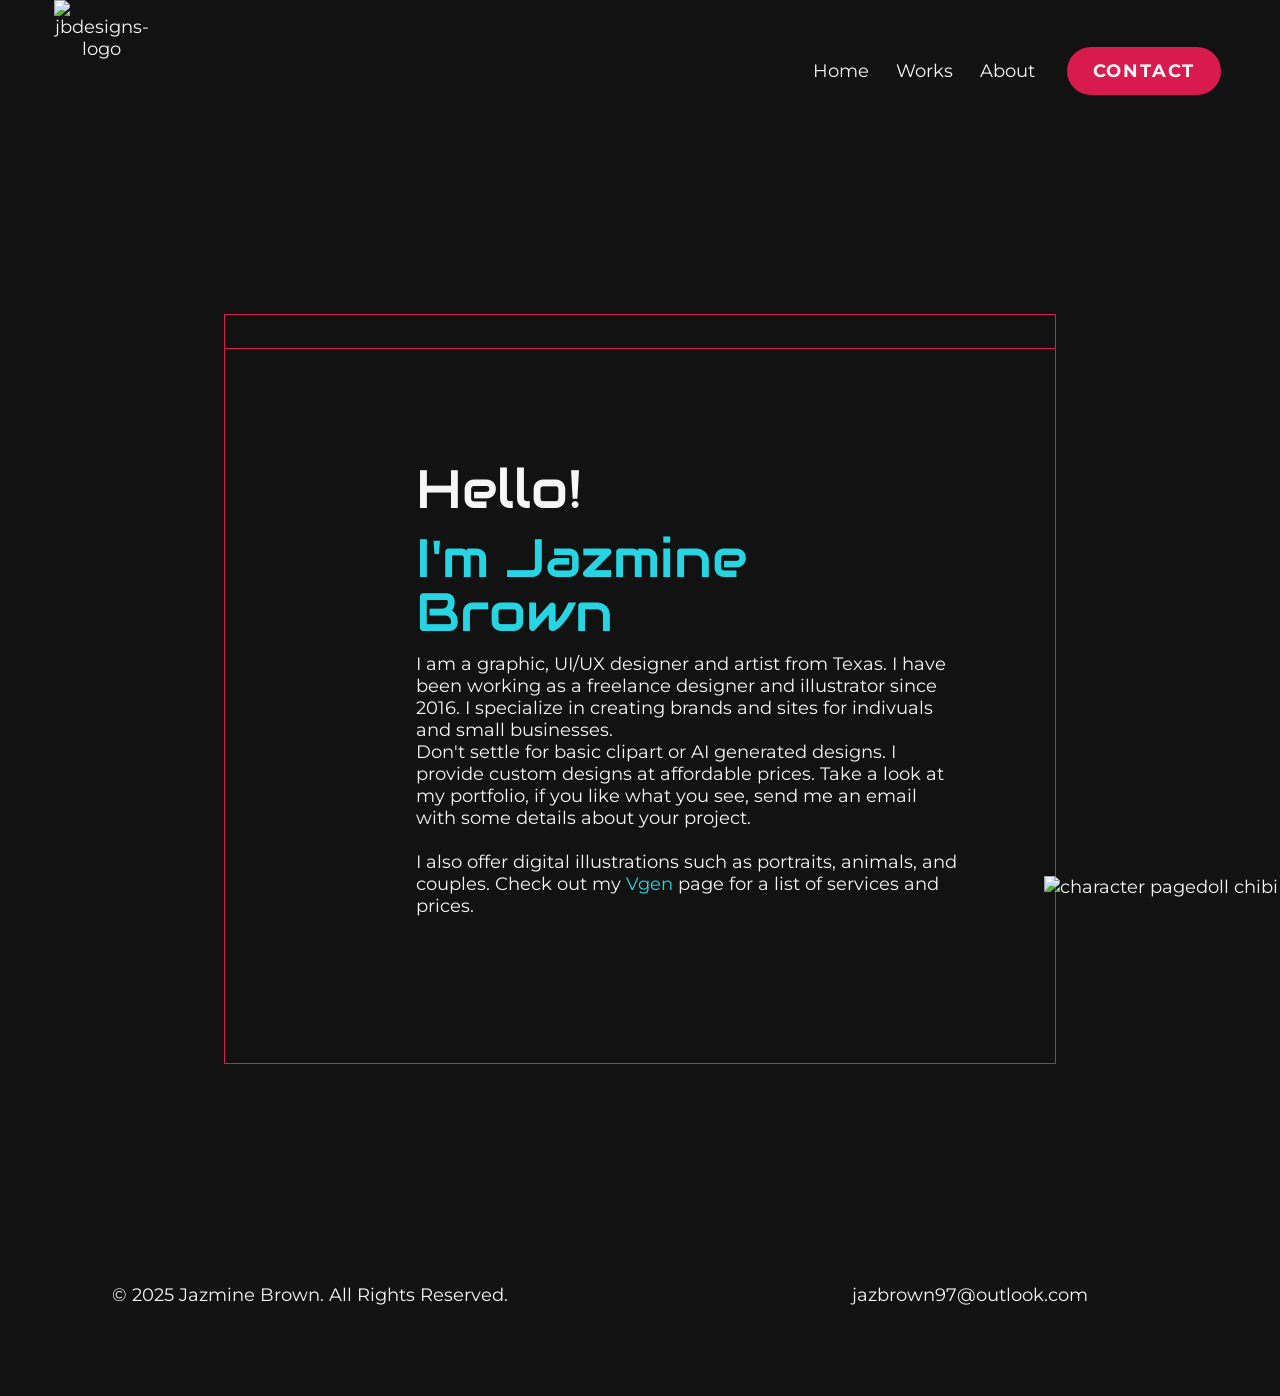
==== about.html @ 172fce67 "update base font size" ====
<!DOCTYPE html>
<html lang="en">
<head>
    <meta charset="UTF-8">
    <meta name="viewport" content="width=device-width, initial-scale=1.0">
    <link rel="stylesheet" href="style.css">
    <link rel="icon" type="image/x-icon" href="/images/jb_logo_favicon.ico">
    <script src="https://kit.fontawesome.com/9db0402647.js" crossorigin="anonymous"></script>
    <title>About Jazmine Brown</title>
</head>
<body>
    <script src="script.js"></script>
    <nav class="aboutnavbar">
        <div class="navbar">
            <div class="logo">
                <a href="home.html"><img src="https://i.ibb.co/W4WKJHxs/JB-logo-trans-bg.png" alt="jbdesigns-logo"></a>
            </div>
            <div class="menu">
                <ul>
                    <li><a href="/project4/index.html">Home</a></li>
                    <li><a href="/project4/works.html">Works</a></li>
                    <li><a href="/project4/about.html">About</a></li>
                    <li><a href="/project4/contact.html" class="btn btn-cta" >Contact</a></li>
                </ul>
            </div>
        </div>
    </nav>

    <main>
        <header class="hero-wrapper about-hero">
            <!-- Cosmetic bar to create browser window look -->
            <div class="title-bar"></div>
            <div class="hero-container about">
                <div class="hero-text">
                    <h1>Hello!</h1>
                    <h1 class="line-2">I'm Jazmine Brown</h1>
                    <p>I am a graphic, UI/UX designer and artist from Texas. I have been working as a freelance designer and illustrator since 2016. I specialize in creating brands and sites for indivuals and small businesses.
                    <br>
                    Don't settle for basic clipart or AI generated designs. I provide custom designs at affordable prices. Take a look at my portfolio, if you like what you see, send me an email with some details about your project.
                    <br>
                    <br>
                    I also offer digital illustrations such as portraits, animals, and couples. Check out my <a href="https://vgen.co/hybridarts" class="vgenlink">Vgen</a> page for a list of services and prices.</p>
                </div>
                <!-- <div class="hero-img"><img src="https://i.ibb.co/mr95vJFh/DSCF1188.jpg" alt="profile picture" class="me"></div> -->
            </div>
        </header>

        <!-- Pagedoll -->
            <div class="pagedoll-container">
                <a href="#" target="_blank">
                    <img src="https://i.ibb.co/GfQDMfhZ/sairi-pagedoll-eyes-open.png"
                    onmouseover="this.src='https://i.ibb.co/KjbV4WTh/sairi-pagedoll-eyes-closed.png';"
                    onmouseout="this.src='https://i.ibb.co/GfQDMfhZ/sairi-pagedoll-eyes-open.png';" alt="character pagedoll chibi">
                </a>
                <span class="tooltip">Back to top</span>
            </div>
    </main>
    <footer>
        <div class="copyright">
            <p>&copy; 2025 Jazmine Brown. All Rights Reserved.</p>
        </div>
        <div class="icons">
            <a href="https://www.linkedin.com/in/jazmine-d-brown/"><i class="fa-brands fa-linkedin"></i></a>
            <a href="https://www.behance.net/jazminedbrown"><i class="fa-brands fa-behance"></i></a>
            <a href="https://dribbble.com/jazminedbrown"><i class="fa-brands fa-dribbble"></i></a>
            <a href="mail@jazbrown97@outlook.com"><i class="fa-solid fa-envelope"></i></a>
        </div>
        <div class="email">
            <a href="mailto:jazbrown97@outlook.com">jazbrown97@outlook.com</a>
        </div>
    </footer>
</body>
</html>
---- style.css ----
/* 
|| Brand colors: #d91a4e, #26d4e2
Montserrat: Reg 400, Med 500, Semi 600, Bold 700
Audiowide: Red 400
*/

/* CSS Organization
CSS Headers
RESET

GENERAL

BLOCKS

---

CSS properties
display - flex, grid, etc.

positioning - left, right, bottom, z-index, etc

box-model - bg, margin, padding, H/W, border radius, etc.

typography - font, size, etc.

manipulation - transform, filter, opacity, etc.

misc - box-shadows, effects(?), etc. */

@import url("https://fonts.googleapis.com/css2?family=Montserrat:ital,wght@0,100..900;1,100..900&display=swap");
@import url("https://fonts.googleapis.com/css2?family=Audiowide&family=Montserrat:ital,wght@0,100..900;1,100..900&display=swap");

* {
    box-sizing: border-box;
    margin: 0;
    padding: 0;
}

html {
    scroll-behavior: smooth;

    font-size: 18px;
}

body {
    display: flex;
    flex-direction: column;

    background-image:
        url(https://i.ibb.co/hF0Z1F0w/top-grid-2560.webp),
        url(https://i.ibb.co/cXSy9R20/bottom-grid-2560.webp);
    background-color: #121212;
    background-position:
        top center,
        bottom center;
    background-repeat: no-repeat;
    background-size: auto, auto;

    gap: 2.222rem;
    min-height: 100vh;
}

p,
li,
a {
    font-family: "Montserrat", sans-serif;
    font-weight: 400;
    font-size: 1rem;

    text-decoration: none;
    color: #f6f6f6;
}

sub {
    font-family: "Montserrat", sans-serif;
    font-weight: 400;
    font-size: 0.722rem;
    color: #f6f6f6;
}

h1 {
    font-family: "Audiowide", sans-serif;
    font-weight: 400;
    font-size: 3rem;
    line-height: 1;
    color: #f6f6f6;
}

h2 {
    font-family: "Montserrat", sans-serif;
    font-weight: 600;
    font-size: 2.667rem;
    text-align: center;
    text-decoration: none;
    color: #f6f6f6;

    margin-top: 30%;
}

h3 {
    font-family: "Montserrat", sans-serif;
    font-weight: 700;
    font-size: 1.778rem;
    line-height: 1;
    color: #f6f6f6;
}

span {
    color: #f6f6f6;

    font-family: "Montserrat", sans-serif;
    font-weight: 400;
    font-size: 1rem;
}

button {
    color: #f6f6f6;
    font-family: "Montserrat", sans-serif;
    font-weight: 700;
    font-size: 1rem;
    letter-spacing: 0.125rem;
    text-transform: uppercase;

    cursor: pointer;
}

nav {
    /* display: flex;
  justify-content: space-between;
  align-items: center; */

    text-align: center;

    position: sticky;
    top: 0;
    width: 100%;
    height: 6.25rem;
    margin: 0 auto 1.25rem;
    padding: 0 3rem;

    z-index: 999;
}

li a {
    transition: all 0.3s ease 0s;
}

nav li a:hover {
    color: #26d4e2;
}

ul {
    float: right;
    display: flex;
    justify-content: center;
    align-items: center;

    gap: 1.5rem;

    list-style-type: none;
}

form {
    display: flex;
    flex-direction: column;
    flex-wrap: wrap;

    width: 100%;
    height: auto;
}

input {
    border: transparent;
    border-radius: 0.3125rem;
    padding: 1rem 1.0625rem;
    width: 100%;
}

textarea {
    text-align: left;
    vertical-align: top;

    border: transparent;
    border-radius: 0.3125rem;
    padding: 1rem 1.0625rem;
}

input,
textarea {
    font-family: "Montserrat", sans-serif;
    font-weight: 400;
    font-size: 1rem;
}

footer {
    display: flex;
    align-items: center;
    justify-content: space-between;
    flex: 1;

    color: #f6f6f6;
    text-align: center;

    background-color: transparent;
    padding: 5em;
    margin-top: auto;
    width: 100%;
}

/* || BLOCKS */
/* || Pagedoll */
.pagedoll-container {
    position: fixed;
    display: inline-block;
    right: 0.125rem;
    bottom: 0.125rem;
    z-index: 100;
}

.pagedoll-container img {
    height: auto;
    width: 15rem;
}

.pagedoll-container .tooltip {
    position: absolute;
    bottom: 100%;
    left: 0%;
    z-index: 1;

    visibility: hidden;

    background-color: #6e0d27;
    border-radius: 0.5rem;
    padding: 0.8rem;
    margin: 0.5rem;
}

.pagedoll-container:hover .tooltip {
    visibility: visible;
}

.tooltip:after {
    content: "";
    position: absolute;
    bottom: 0;
    left: 30%;

    width: 0;
    height: 0;
    border: 1.25rem solid transparent;
    border-top-color: #6e0d27;
    border-bottom: 0;
    margin-left: -0.625rem;
    margin-bottom: -0.625rem;
}

/* || Nav */
.logo img {
    display: block;
    width: 5.3125rem;
    height: auto;
}

.navli a {
    padding: 0.875rem 1rem;
}

.navbarwrapper-scroll {
    background-color: #121212;
}

.dropdown {
    float: left;
    overflow: hidden;
}

.dropdown .dropbtn {
    font-family: inherit;
    font-size: 1rem;
    color: white;

    border: none;
    background-color: inherit;
    outline: none;
    padding: 0.875rem 1rem;
    margin: 0;
}

.dropdown:hover .dropbtn {
    background-color: #131313;
}

.dropdown-content {
    display: none;
    position: absolute;
    background-color: #131313;
    min-width: 10rem;
    z-index: 1;
}

.dropdown-content a {
    display: block;
    float: none;

    color: #f6f6f6;
    text-decoration: none;
    text-align: left;
    padding: 0.875rem 1rem;
}

.dropdown-content a:hover {
    background-color: #415058;
}

.dropdown:hover .dropdown-content {
    display: block;
}

#btn-cta {
    background-color: #d91a4e;
    border: 0.125rem solid transparent;
    border-radius: 6.25rem;
    padding: 0.625rem 1.25rem;
    margin: 0.3125rem;

    color: #f6f6f6;
    font-family: "Montserrat", sans-serif;
    font-weight: 700;
    font-size: 1rem;
    letter-spacing: 0.125rem;
    text-transform: uppercase;

    cursor: pointer;
}

#btn-cta a:hover {
    background-color: transparent;
    color: #d91a4e;
    border-color: #d91a4e;
    transition: all 0.3s ease 0s;
}

/* || Hero window */
.line-2 {
    color: #26d4e2;
}

.title-bar {
    border-bottom: 0.1rem solid #d91a4e;
    padding: 0.9rem 0.9rem;
}
.hero-wrapper {
    /* display: flex;
    justify-content: center;
    align-items: center; */

    background: #121212;
    border: 0.1rem solid #d91a4e;
    width: 65%;
    max-width: 78rem;
    margin: 1rem auto 5rem;
}

.hero-container {
    display: flex;
    justify-content: space-between;
    align-items: center;
    gap: 2rem;
    flex-wrap: wrap-reverse;

    color: #f6f6f6;

    min-width: 90%;
    margin: 0 auto;
    padding: 5.3rem 5.6rem 3.1rem;
}

.hero-container > * {
    flex: 1 1 20rem;
}

.hero-text {
    display: flex;
    flex-direction: column;
    gap: 0.8rem;
}

a.btn {
    background-color: #d91a4e;
    border: 0.13rem solid transparent;
    border-radius: 6.3rem;

    color: #f6f6f6;
    text-align: center;
    text-transform: uppercase;
    font-weight: 700;
    letter-spacing: 0.1rem;

    padding: 0.6rem 1.3rem;
    margin: 0.3rem;
    width: 9.2rem;

    cursor: pointer;
}

a.btn:hover {
    background-color: transparent;
    color: #d91a4e;
    border-color: #d91a4e;
    transition: all 0.3s ease 0s;
}

.hero-img img {
    align-items: center;
    max-width: 21.875rem;
    float: right;
}

.hero-img::after {
    position: absolute;
    right: 0;
    top: 0;
    margin: auto;
    content: "";
    width: 100%;
    height: 100%;
    max-width: 70%;
    max-height: 70%;
}

/* || Tabs */
.tabbed-container {
    position: relative;
}

.tab-list {
    display: flex;
    align-items: center;
    justify-content: center;

    border: 0.0625rem solid #415058;
    border-width: 0.0625rem 0 0.0625rem 0;
    background-color: transparent;
    width: 100%;
}

.tablinks {
    font-family: "Montserrat", sans-serif;
    font-weight: 400;
    text-transform: capitalize;
    color: #f6f6f6;
    text-align: center;

    background-color: inherit;
    border: none;
    border-radius: 0%;
    float: left;
    outline: none;
    padding: 0.9375rem 9.375rem;
    margin: 0;

    cursor: pointer;
    transition: 0.3s;
}

.tablinks:hover {
    background-color: #333;
}

.tablinks .active {
    background-color: #131313;
}

.tabcontent {
    display: none;
}

/* || Page content */
.project-content {
    display: flex;
    flex-direction: column;
    align-items: center;

    gap: 2rem;
    width: 100%;
}

.section-title {
    text-align: center;

    border-right: 0.0625rem solid #525252;
    border-bottom: 0.0625rem solid #525252;
    border-left: 0.0625rem solid #525252;
    padding: 4rem 0.5rem;
    width: 50%;
    margin: auto;
}

.work-title {
    text-align: center;

    border: 0.0625rem solid #525252;
    padding: 4rem 0.5rem;
    margin: 2.5rem auto;
    width: 50%;
}

.works {
    margin: 5rem 0;
}

.project-cards {
    display: grid;
    grid-template-columns: repeat(
        4,
        1fr
    ); /*span project cards over more cols to accomidate a lone project card that would take 2 cols to be centered. */
    gap: 2em;
}

.card {
    display: grid;
    grid-column: span 2;

    position: relative;

    border: 0.0625rem solid #415058;
    width: 34.375rem;
    max-height: 39.75rem;
    margin: 0;
}

.card:nth-last-child(1):nth-child(odd) {
    grid-column: 2 / span 2;
}

.image-contain {
    width: 36.5rem;
    height: 39.75rem;
}

.thumbnail {
    display: block;

    width: 100%;
    height: auto;
}

.card-content {
    position: absolute;
    bottom: 0;
    left: 0;
    right: 0;

    background-color: rgba(30, 30, 30, 0.9);
    overflow: hidden;
    width: 100%;
    height: 0;
    transition: 0.5s ease;
    padding: 0 1em;
}

.card:hover .card-content {
    height: 100%;
}

.card-content p {
    text-align: center;
}

.view-link {
    text-decoration: underline;
    cursor: pointer;
    text-align: right;
    margin: 5rem 0 0;
}

.seemore:hover {
    color: #26d4e2;
    text-decoration: dotted;
}

/* Contact */
.contact {
    /* display: block; */

    line-height: 1.25rem;

    max-width: 46.875rem;
    margin: 8% auto;
    gap: 2rem;
}

.contact-text {
    text-align: left;

    width: 100%;
    margin: 2rem 0;
}

.contact-text h4 {
    margin: 0 0 0.5em 0;
}

.form-message {
    height: 9.375rem;
}

button.submit {
    background-color: #26d4e2;
    border: 0.13rem solid transparent;
    border-radius: 6.3rem;

    color: #121212;
    font-weight: 700;
    text-align: center;
    text-transform: uppercase;
    letter-spacing: 0.1rem;

    padding: 0.6rem 1.3rem;
    margin: 0.3rem;
    width: 9.2rem;

    cursor: pointer;
    align-self: end;
}

button.submit:hover {
    background-color: transparent;
    color: #26d4e2;
    border-color: #26d4e2;
    transition: all 0.3s ease 0s;
}

/* Footer */
.copyright {
    width: 40%;
}

.icons {
    width: 20%;
}

.icons a {
    padding: 0.5rem;
}

.icons a:hover {
    color: #26d4e2;
}

.email {
    width: 40%;
}

.email a:hover {
    color: #26d4e2;
}

/* ABOUT PAGE */
.aboutnavbar {
    margin-bottom: 8rem;
}

.hero-wrapper .about {
    margin: 1rem 5rem 5rem;
}

.vgenlink {
    text-decoration: dotted;
    color: #26d4e2;
}

.vgenlink:hover {
    color: #415058;
}

/* CONTACT PAGE */
.contact-page {
    margin: 8rem auto 5rem;
}

/* MEDIA QUERIES */

@media only screen and (max-width: 48rem) {
    .pagedoll {
        display: none;
    }
}

@media only screen and (min-width: 78.75rem) {
    .hero-container {
        flex-wrap: wrap-reverse;
    }

    .hero-img {
        margin: auto;
    }
}
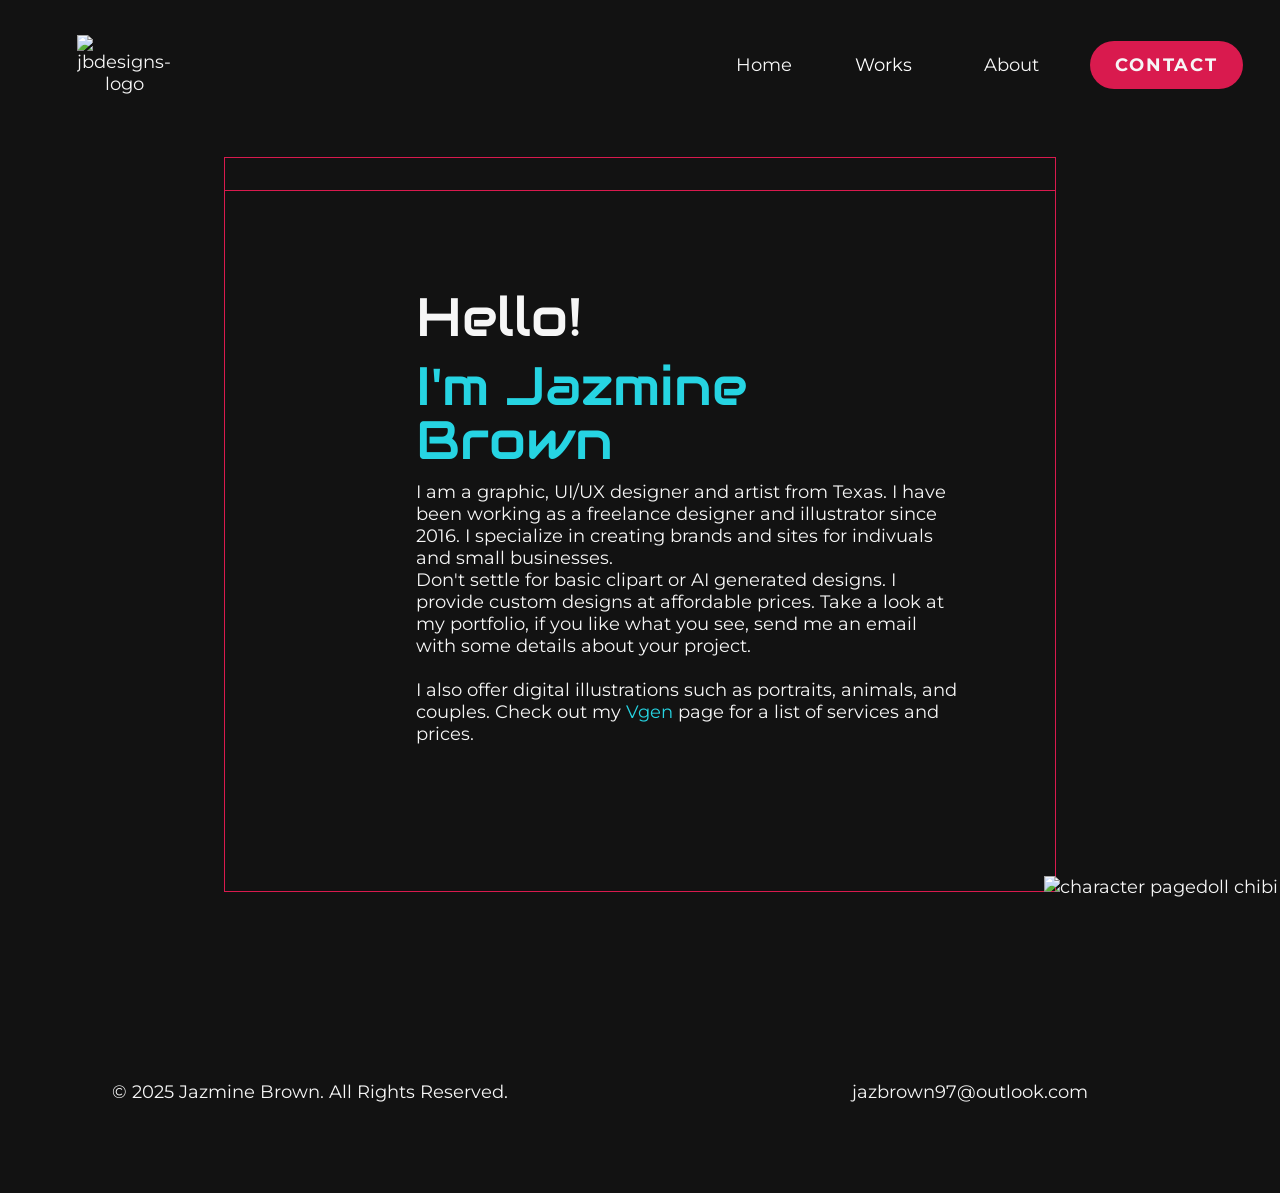
==== commit 3cc7d48c: "Update nav links" ====
--- a/about.html
+++ b/about.html
@@ -10,20 +10,25 @@
 </head>
 <body>
     <script src="script.js"></script>
-    <nav class="aboutnavbar">
-        <div class="navbar">
+    <nav class="navbarwrapper">
             <div class="logo">
                 <a href="home.html"><img src="https://i.ibb.co/W4WKJHxs/JB-logo-trans-bg.png" alt="jbdesigns-logo"></a>
             </div>
-            <div class="menu">
+            <div class="navli">
                 <ul>
-                    <li><a href="/project4/index.html">Home</a></li>
-                    <li><a href="/project4/works.html">Works</a></li>
-                    <li><a href="/project4/about.html">About</a></li>
-                    <li><a href="/project4/contact.html" class="btn btn-cta" >Contact</a></li>
+                    <li><a href="index.html">Home</a></li>
+                    <div class="dropdown">
+                        <li><a href="works.html" class="dropbtn">Works<i class="fa fa-caret-down"></i></a></li>
+                            <div class="dropdown-content">
+                                <li><a href="/works.html#graphicDesign">Graphic Design</a></li>
+                                <li><a href="/works.html#uiuDesign">UI/UX Design</a></li>
+                                <li><a href="/works.html#webDesign">Web Design</a></li>
+                            </div>
+                    </div>
+                    <li><a href="about.html">About</a></li>
+                    <li><a href="contact.html" class="btn btn-cta">Contact</a></li>
                 </ul>
             </div>
-        </div>
     </nav>
 
     <main>
--- a/style.css
+++ b/style.css
@@ -56,7 +56,7 @@
     background-repeat: no-repeat;
     background-size: auto, auto;
 
-    gap: 2.222rem;
+    gap: 0.5rem;
     min-height: 100vh;
 }
 
@@ -125,28 +125,32 @@
 }
 
 nav {
-    /* display: flex;
-  justify-content: space-between;
-  align-items: center; */
+    display: flex;
+    justify-content: space-between;
+    align-items: center;
 
     text-align: center;
 
     position: sticky;
     top: 0;
     width: 100%;
-    height: 6.25rem;
-    margin: 0 auto 1.25rem;
+    height: 4.72rem;
+    margin: 1.25rem;
     padding: 0 3rem;
 
     z-index: 999;
+}
+
+nav li a:hover {
+    color: #26d4e2;
+}
+
+nav i {
+    padding-left: 0.5rem;
 }
 
 li a {
     transition: all 0.3s ease 0s;
-}
-
-nav li a:hover {
-    color: #26d4e2;
 }
 
 ul {
@@ -366,14 +370,13 @@
     display: flex;
     justify-content: space-between;
     align-items: center;
-    gap: 2rem;
     flex-wrap: wrap-reverse;
 
     color: #f6f6f6;
 
     min-width: 90%;
     margin: 0 auto;
-    padding: 5.3rem 5.6rem 3.1rem;
+    padding: 4.5rem 5.6rem 3.1rem;
 }
 
 .hero-container > * {
@@ -384,6 +387,31 @@
     display: flex;
     flex-direction: column;
     gap: 0.8rem;
+}
+
+.hero-text a.btn {
+    background-color: #d91a4e;
+    border: 0.13rem solid transparent;
+    border-radius: 6.3rem;
+
+    color: #f6f6f6;
+    text-align: center;
+    text-transform: uppercase;
+    font-weight: 700;
+    letter-spacing: 0.1rem;
+
+    padding: 0.6rem 1.3rem;
+    margin: 0.3rem;
+    width: 9.2rem;
+
+    cursor: pointer;
+}
+
+.hero-text a.btn:hover {
+    background-color: transparent;
+    color: #d91a4e;
+    border-color: #d91a4e;
+    transition: all 0.3s ease 0s;
 }
 
 a.btn {
@@ -654,10 +682,6 @@
     width: 40%;
 }
 
-.email a:hover {
-    color: #26d4e2;
-}
-
 /* ABOUT PAGE */
 .aboutnavbar {
     margin-bottom: 8rem;
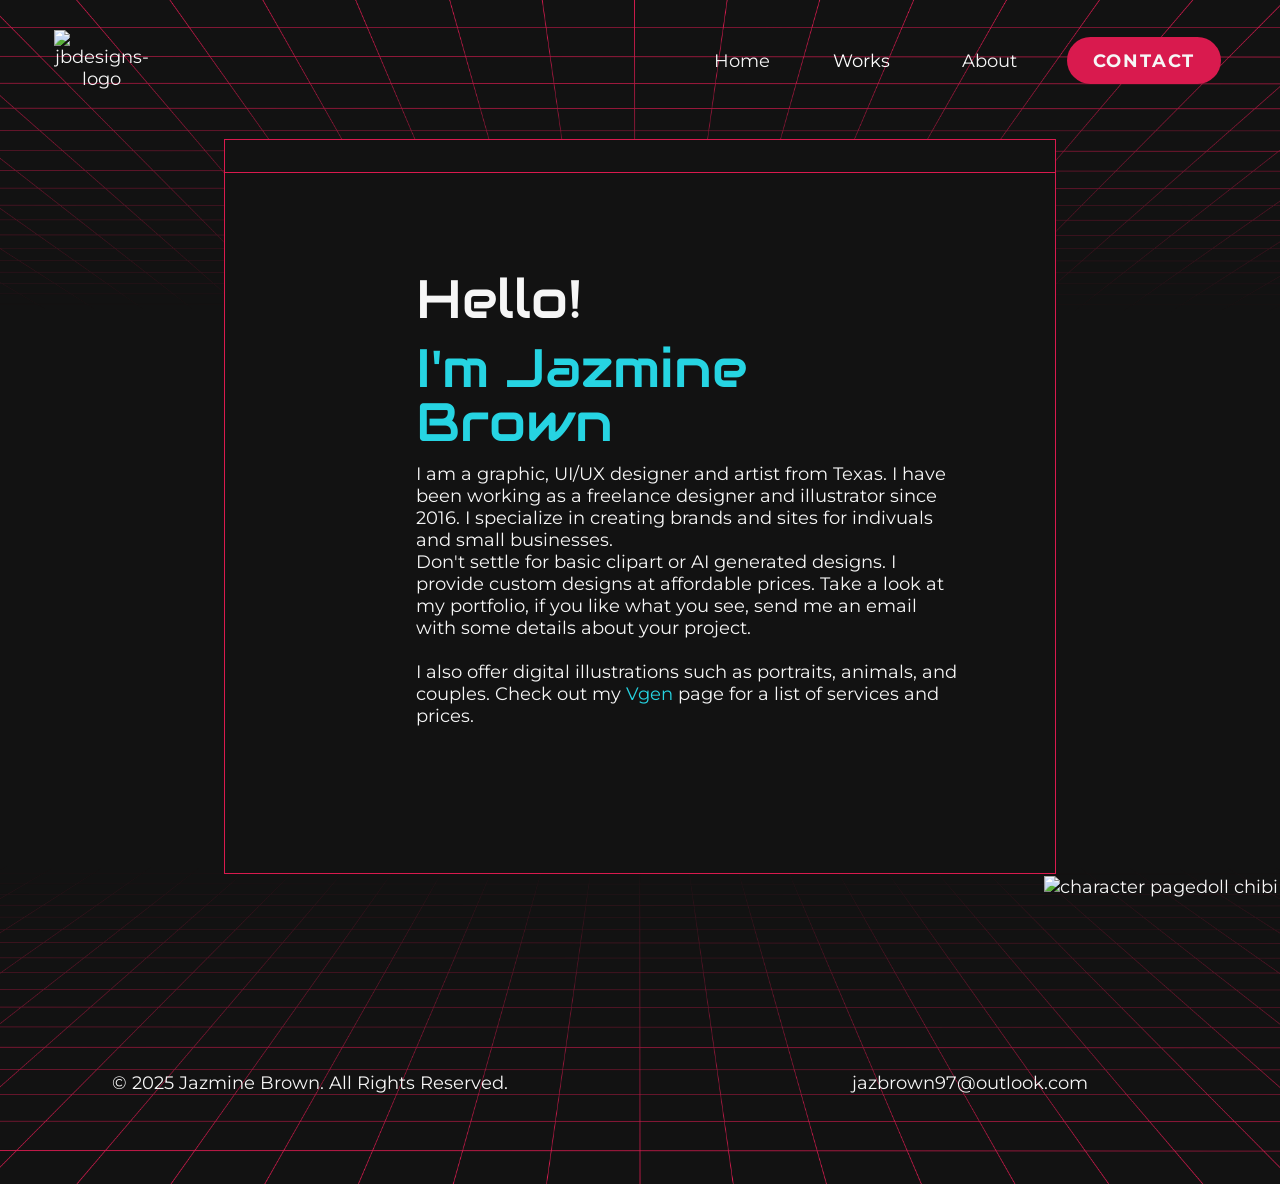
==== commit ee102779: "fix dropdown nav" ====
--- a/about.html
+++ b/about.html
@@ -17,14 +17,13 @@
             <div class="navli">
                 <ul>
                     <li><a href="index.html">Home</a></li>
-                    <div class="dropdown">
-                        <li><a href="works.html" class="dropbtn">Works<i class="fa fa-caret-down"></i></a></li>
-                            <div class="dropdown-content">
-                                <li><a href="/works.html#graphicDesign">Graphic Design</a></li>
-                                <li><a href="/works.html#uiuDesign">UI/UX Design</a></li>
-                                <li><a href="/works.html#webDesign">Web Design</a></li>
-                            </div>
-                    </div>
+                    <li class="dropdown"><a href="works.html" class="dropbtn">Works<i class="fa fa-caret-down"></i></a>
+                        <ul class="dropdown-content">
+                            <li><a href="/works.html#graphicDesign">Graphic Design</a></li>
+                            <li><a href="/works.html#uiuDesign">UI/UX Design</a></li>
+                            <li><a href="/works.html#webDesign">Web Design</a></li>
+                        </ul>
+                    </li>
                     <li><a href="about.html">About</a></li>
                     <li><a href="contact.html" class="btn btn-cta">Contact</a></li>
                 </ul>
--- a/style.css
+++ b/style.css
@@ -47,8 +47,7 @@
     flex-direction: column;
 
     background-image:
-        url(https://i.ibb.co/hF0Z1F0w/top-grid-2560.webp),
-        url(https://i.ibb.co/cXSy9R20/bottom-grid-2560.webp);
+        url(images/Grid_Pattern_top.svg), url(images/Grid_Pattern_btm.svg);
     background-color: #121212;
     background-position:
         top center,
@@ -56,7 +55,7 @@
     background-repeat: no-repeat;
     background-size: auto, auto;
 
-    gap: 0.5rem;
+    gap: 1rem;
     min-height: 100vh;
 }
 
@@ -135,7 +134,7 @@
     top: 0;
     width: 100%;
     height: 4.72rem;
-    margin: 1.25rem;
+    margin: 1rem auto 0;
     padding: 0 3rem;
 
     z-index: 999;
@@ -597,6 +596,12 @@
     text-align: center;
 }
 
+.skill-tag {
+    display: flex;
+    align-items: center;
+    justify-content: center;
+}
+
 .view-link {
     text-decoration: underline;
     cursor: pointer;
@@ -682,6 +687,94 @@
     width: 40%;
 }
 
+/* WORKS PAGE */
+
+/* PORJECT PAGE */
+.projectpage {
+    display: flex;
+    flex-direction: column;
+    justify-content: center;
+    align-items: center;
+}
+
+.projectheader {
+    display: flex;
+    flex-direction: column;
+    justify-content: center;
+    align-items: center;
+    position: relative;
+    width: 100%;
+    height: 65rem;
+    overflow: hidden;
+}
+
+.projectheader img {
+    margin: auto;
+    width: 100%;
+    height: 100%;
+    object-fit: fill;
+    object-position: bottom;
+}
+
+.projectheader h1 {
+    color: #d91a4e;
+    position: absolute;
+
+    text-transform: uppercase;
+    z-index: 999;
+}
+
+.btn-site a {
+    align-items: center;
+
+    position: absolute;
+    background-color: #26d4e2;
+}
+
+.content {
+    display: flex;
+    flex-direction: column;
+    flex: 1 0 0;
+    align-items: flex-start;
+    align-self: stretch;
+
+    padding: 0.5rem;
+    width: 78rem;
+    gap: 3rem;
+}
+
+.projectimg {
+    flex: 1 0 0;
+
+    width: auto;
+    height: 26.0625rem;
+}
+
+.sidenav {
+    display: flex;
+    flex-direction: column;
+    flex-shrink: 0;
+    align-items: flex-start;
+
+    gap: 8px;
+    z-index: 999;
+}
+
+.sidenav li {
+    padding: 0.25rem 0;
+    gap: 0.5rem;
+}
+
+.sidenav a {
+    color: #818181;
+
+    transition: 0.3s;
+}
+
+.sidenav a:hover {
+    color: #f6f6f6;
+}
+
 /* ABOUT PAGE */
 .aboutnavbar {
     margin-bottom: 8rem;
